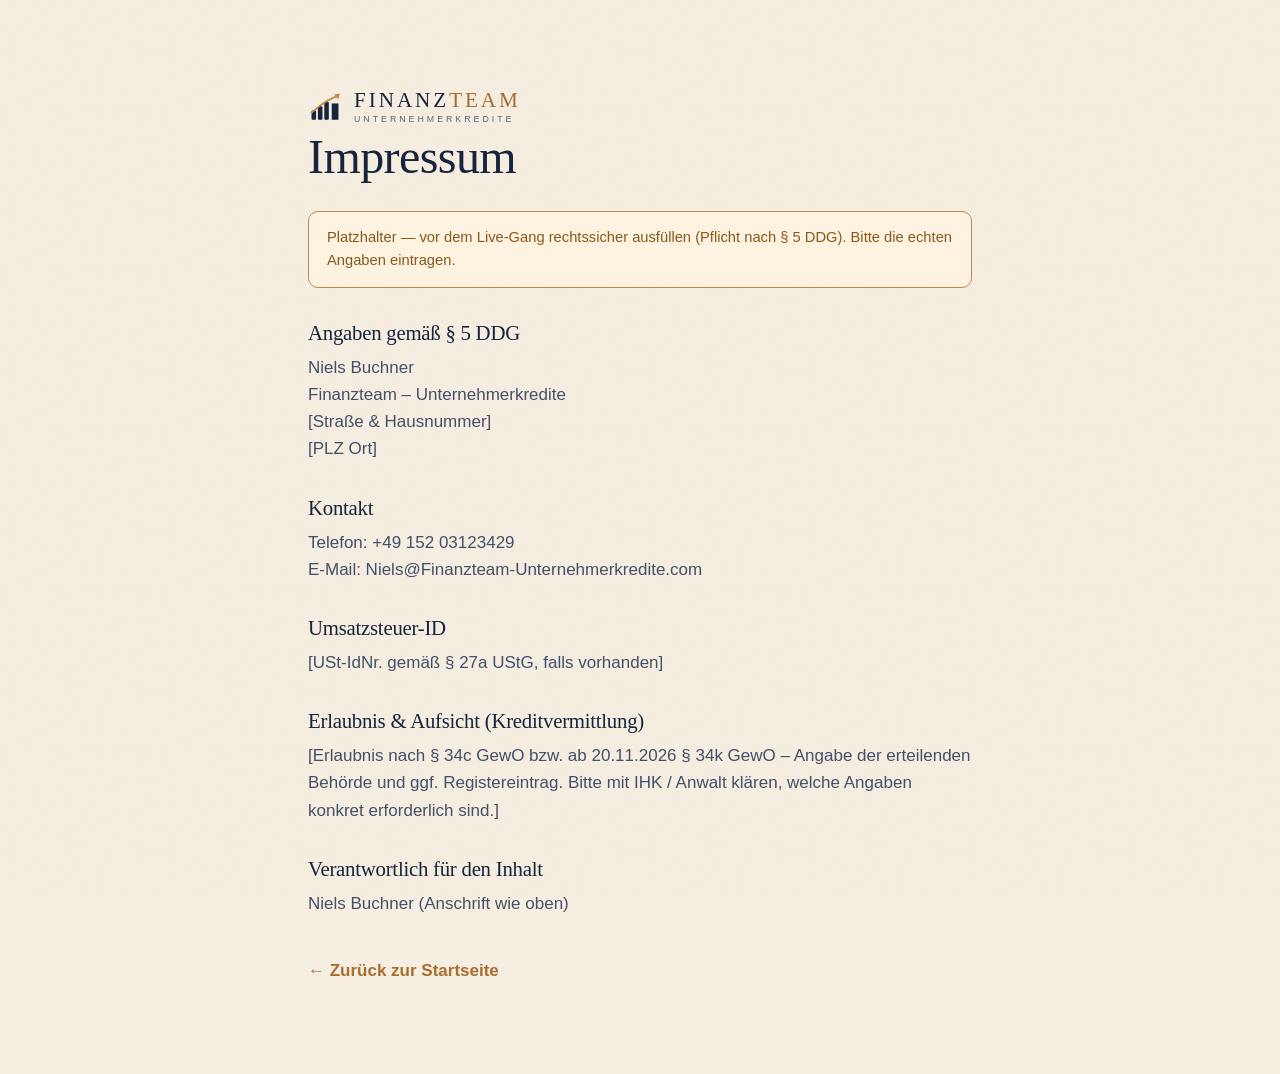
==== impressum.html @ 13399096 "feat: erste Landingpage Finanzteam – Unternehmerkredite (Niels Buchner) - Bespoke Static-Site (HTML/" ====
<!DOCTYPE html>
<html lang="de">
<head>
<meta charset="UTF-8" />
<meta name="viewport" content="width=device-width, initial-scale=1.0" />
<title>Impressum | Finanzteam – Unternehmerkredite</title>
<meta name="robots" content="noindex" />
<link rel="icon" href="favicon.svg" type="image/svg+xml" />
<link rel="stylesheet" href="styles.css" />
<style>
  .legal { max-width: 760px; margin-inline: auto; padding-block: clamp(40px,7vw,90px); }
  .legal h1 { font-size: clamp(2rem,5vw,3rem); margin-bottom: 28px; }
  .legal h2 { font-size: 1.3rem; margin: 34px 0 10px; }
  .legal p, .legal li { color:#44506a; }
  .legal .todo { background:#fff4e2; border:1px solid var(--copper); border-radius:10px; padding:14px 18px; color:#8a5a20; font-size:.92rem; margin:14px 0; }
  .legal a.back { display:inline-flex; align-items:center; gap:8px; margin-top:40px; font-weight:600; color:var(--copper-deep); }
</style>
</head>
<body>
<div class="container legal">
  <a class="wordmark" href="index.html"><svg class="mark" style="color:var(--navy);width:34px;height:34px"><use href="#mark"/></svg><span class="text"><span class="name">Finanz<b>team</b></span><span class="sub">Unternehmerkredite</span></span></a>

  <svg width="0" height="0" style="position:absolute"><symbol id="mark" viewBox="0 0 48 48"><rect x="5" y="29" width="6.4" height="13" rx="1.4" fill="currentColor"/><rect x="14" y="23" width="6.4" height="19" rx="1.4" fill="currentColor"/><rect x="23" y="17" width="6.4" height="25" rx="1.4" fill="currentColor"/><path d="M33.5 19h9.5v23h-9.5z" fill="currentColor"/><path d="M5 32C14 25 22 15 41.5 8.5" fill="none" stroke="#c2884a" stroke-width="2.6" stroke-linecap="round"/><path d="M37 6.5l8-1.4-2.2 7.8z" fill="#c2884a"/></symbol></svg>

  <h1>Impressum</h1>

  <div class="todo">Platzhalter — vor dem Live-Gang rechtssicher ausfüllen (Pflicht nach § 5 DDG). Bitte die echten Angaben eintragen.</div>

  <h2>Angaben gemäß § 5 DDG</h2>
  <p>
    Niels Buchner<br />
    Finanzteam – Unternehmerkredite<br />
    [Straße &amp; Hausnummer]<br />
    [PLZ Ort]
  </p>

  <h2>Kontakt</h2>
  <p>
    Telefon: +49 152 03123429<br />
    E-Mail: Niels@Finanzteam-Unternehmerkredite.com
  </p>

  <h2>Umsatzsteuer-ID</h2>
  <p>[USt-IdNr. gemäß § 27a UStG, falls vorhanden]</p>

  <h2>Erlaubnis &amp; Aufsicht (Kreditvermittlung)</h2>
  <p>
    [Erlaubnis nach § 34c GewO bzw. ab 20.11.2026 § 34k GewO – Angabe der erteilenden Behörde und ggf.
    Registereintrag. Bitte mit IHK / Anwalt klären, welche Angaben konkret erforderlich sind.]
  </p>

  <h2>Verantwortlich für den Inhalt</h2>
  <p>Niels Buchner (Anschrift wie oben)</p>

  <a class="back" href="index.html">← Zurück zur Startseite</a>
</div>
</body>
</html>
---- styles.css ----
/* =========================================================================
   Finanzteam – Unternehmerkredite · Niels Buchner
   Bespoke design system. Cream / Navy / Copper. Editorial, hand-crafted.
   ========================================================================= */

:root {
  /* Palette (von der Visitenkarte abgeleitet) */
  --navy-900: #0f1a2e;
  --navy:     #16243d;
  --navy-700: #20355a;
  --cream:    #f6efe1;
  --cream-2:  #fbf7ee;
  --paper:    #fffaf1;
  --ink:      #1b2536;
  --muted:    #5b6678;
  --copper:       #c2884a;
  --copper-deep:  #a96d30;
  --copper-light: #dcab6e;
  --line:    rgba(22, 36, 61, 0.14);
  --line-2:  rgba(22, 36, 61, 0.08);

  /* Type */
  --serif: "Fraunces", "Cormorant Garamond", Georgia, "Times New Roman", serif;
  --sans:  "Inter", -apple-system, BlinkMacSystemFont, "Segoe UI", Roboto, Helvetica, Arial, sans-serif;

  /* Rhythm */
  --container: 1180px;
  --gutter: clamp(20px, 5vw, 48px);
  --radius: 14px;
  --radius-sm: 9px;
  --shadow-soft: 0 18px 50px -28px rgba(15, 26, 46, 0.45);
  --shadow-card: 0 22px 60px -34px rgba(15, 26, 46, 0.55);
  --ease: cubic-bezier(0.22, 1, 0.36, 1);
}

/* ---------- Reset ---------- */
*, *::before, *::after { box-sizing: border-box; }
* { margin: 0; }
html { scroll-behavior: smooth; -webkit-text-size-adjust: 100%; }
@media (prefers-reduced-motion: reduce) {
  html { scroll-behavior: auto; }
  *, *::before, *::after { animation-duration: 0.001ms !important; transition-duration: 0.001ms !important; }
}
body {
  font-family: var(--sans);
  color: var(--ink);
  background: var(--cream);
  line-height: 1.6;
  font-size: 17px;
  -webkit-font-smoothing: antialiased;
  text-rendering: optimizeLegibility;
  overflow-x: hidden;
}
img, svg { display: block; max-width: 100%; }
a { color: inherit; text-decoration: none; }
button { font: inherit; cursor: pointer; border: none; background: none; color: inherit; }
ul { list-style: none; padding: 0; }
::selection { background: var(--copper); color: #fff; }

/* Subtle paper grain over the whole page */
body::before {
  content: "";
  position: fixed;
  inset: 0;
  z-index: 9999;
  pointer-events: none;
  opacity: 0.05;
  background-image: url("data:image/svg+xml,%3Csvg xmlns='http://www.w3.org/2000/svg' width='160' height='160'%3E%3Cfilter id='n'%3E%3CfeTurbulence type='fractalNoise' baseFrequency='0.85' numOctaves='2' stitchTiles='stitch'/%3E%3C/filter%3E%3Crect width='100%25' height='100%25' filter='url(%23n)'/%3E%3C/svg%3E");
  mix-blend-mode: multiply;
}

/* ---------- Layout ---------- */
.container { width: 100%; max-width: var(--container); margin-inline: auto; padding-inline: var(--gutter); }
section { position: relative; }
.section-pad { padding-block: clamp(64px, 9vw, 124px); }

/* ---------- Typography ---------- */
h1, h2, h3 { font-family: var(--serif); font-weight: 500; line-height: 1.06; letter-spacing: -0.012em; color: var(--navy); }
.display {
  font-size: clamp(2.55rem, 6vw, 4.6rem);
  font-weight: 480;
  font-optical-sizing: auto;
  letter-spacing: -0.02em;
}
h2.section-title { font-size: clamp(2rem, 4.4vw, 3.2rem); font-weight: 480; }
h3 { font-size: 1.32rem; letter-spacing: -0.01em; }
p { color: #44506a; }
.lead { font-size: clamp(1.08rem, 1.8vw, 1.32rem); color: #3c485f; line-height: 1.55; }

.eyebrow {
  font-family: var(--sans);
  font-size: 0.74rem;
  font-weight: 600;
  letter-spacing: 0.22em;
  text-transform: uppercase;
  color: var(--copper-deep);
  display: inline-flex;
  align-items: center;
  gap: 12px;
}
.eyebrow::before { content: ""; width: 26px; height: 1px; background: var(--copper); display: inline-block; }

.muted { color: var(--muted); }

/* ---------- Ornaments ---------- */
.diamond { color: var(--copper); font-size: 0.6em; transform: translateY(-1px); }
.rule-diamond {
  display: flex; align-items: center; gap: 14px; color: var(--copper);
}
.rule-diamond::before, .rule-diamond::after { content: ""; height: 1px; background: var(--line); flex: 1; }
.rule-diamond span { width: 7px; height: 7px; background: var(--copper); transform: rotate(45deg); }

/* ---------- Wordmark ---------- */
.wordmark { display: inline-flex; align-items: center; gap: 12px; }
.wordmark .mark { width: 38px; height: 38px; flex: none; }
.wordmark .text { display: flex; flex-direction: column; line-height: 1; }
.wordmark .name {
  font-family: var(--serif); font-weight: 520; font-size: 1.32rem; letter-spacing: 0.14em;
  color: var(--navy); text-transform: uppercase;
}
.wordmark .name b { color: var(--copper-deep); font-weight: 520; }
.wordmark .sub {
  font-family: var(--sans); font-size: 0.55rem; letter-spacing: 0.34em; text-transform: uppercase;
  color: var(--muted); margin-top: 4px;
}

/* ---------- Buttons ---------- */
.btn {
  display: inline-flex; align-items: center; gap: 10px; justify-content: center;
  padding: 14px 26px; border-radius: 100px; font-weight: 600; font-size: 0.96rem;
  letter-spacing: 0.005em; transition: transform .35s var(--ease), box-shadow .35s var(--ease), background .3s, color .3s;
  white-space: nowrap;
}
.btn svg { width: 18px; height: 18px; }
.btn-primary { background: var(--navy); color: #fff; box-shadow: 0 14px 30px -16px rgba(15,26,46,.7); }
.btn-primary:hover { background: var(--navy-900); transform: translateY(-2px); box-shadow: 0 20px 38px -16px rgba(15,26,46,.8); }
.btn-copper { background: var(--copper); color: #fff; box-shadow: 0 14px 30px -16px rgba(169,109,48,.8); }
.btn-copper:hover { background: var(--copper-deep); transform: translateY(-2px); }
.btn-ghost { border: 1px solid var(--line); color: var(--navy); background: rgba(255,255,255,.35); }
.btn-ghost:hover { border-color: var(--navy); transform: translateY(-2px); background: #fff; }
.btn-whats { background: #1faa54; color: #fff; }
.btn-whats:hover { background: #178a44; transform: translateY(-2px); }

/* ---------- Header ---------- */
.site-header {
  position: sticky; top: 0; z-index: 100;
  backdrop-filter: blur(10px);
  background: color-mix(in srgb, var(--cream) 82%, transparent);
  border-bottom: 1px solid transparent;
  transition: border-color .4s, background .4s, box-shadow .4s;
}
.site-header.scrolled { border-bottom-color: var(--line); box-shadow: 0 10px 30px -24px rgba(15,26,46,.5); }
.nav { display: flex; align-items: center; justify-content: space-between; height: 76px; }
.nav-links { display: flex; align-items: center; gap: 34px; }
.nav-links a { font-size: 0.93rem; font-weight: 500; color: #2c3957; position: relative; padding: 4px 0; }
.nav-links a::after {
  content: ""; position: absolute; left: 0; bottom: -2px; width: 0; height: 1.5px;
  background: var(--copper); transition: width .35s var(--ease);
}
.nav-links a:hover::after { width: 100%; }
.nav-cta { display: flex; align-items: center; gap: 16px; }
.nav-phone { display: inline-flex; align-items: center; gap: 8px; font-weight: 600; font-size: 0.92rem; color: var(--navy); }
.nav-phone svg { width: 16px; height: 16px; color: var(--copper-deep); }
.nav-toggle { display: none; width: 44px; height: 44px; border-radius: 10px; align-items: center; justify-content: center; }
.nav-toggle span { width: 22px; height: 2px; background: var(--navy); position: relative; transition: .3s; }
.nav-toggle span::before, .nav-toggle span::after { content:""; position:absolute; left:0; width:22px; height:2px; background:var(--navy); transition:.3s; }
.nav-toggle span::before { top: -7px; } .nav-toggle span::after { top: 7px; }
body.menu-open .nav-toggle span { background: transparent; }
body.menu-open .nav-toggle span::before { top:0; transform: rotate(45deg); }
body.menu-open .nav-toggle span::after { top:0; transform: rotate(-45deg); }

/* Mobile menu */
.mobile-menu {
  position: fixed; inset: 76px 0 0; z-index: 90; background: var(--cream);
  padding: 32px var(--gutter); display: flex; flex-direction: column; gap: 8px;
  transform: translateY(-12px); opacity: 0; pointer-events: none; transition: .35s var(--ease);
}
body.menu-open .mobile-menu { transform: none; opacity: 1; pointer-events: auto; }
.mobile-menu a { font-family: var(--serif); font-size: 1.7rem; color: var(--navy); padding: 12px 0; border-bottom: 1px solid var(--line-2); }
.mobile-menu .btn { margin-top: 18px; }

/* ---------- Hero ---------- */
.hero { padding-top: clamp(48px, 7vw, 96px); padding-bottom: clamp(56px, 8vw, 110px); overflow: hidden; }
.hero-grid { display: grid; grid-template-columns: 1.05fr 0.95fr; gap: clamp(36px, 6vw, 84px); align-items: center; }
.hero h1 { margin: 22px 0 0; }
.hero h1 .accent { color: var(--copper-deep); font-style: italic; }
.hero .lead { margin-top: 26px; max-width: 33ch; }
.hero-cta { display: flex; flex-wrap: wrap; gap: 14px; margin-top: 34px; }
.hero-trust { margin-top: 30px; display: flex; align-items: center; gap: 14px; font-size: 0.85rem; font-weight: 600; letter-spacing: 0.04em; color: var(--navy); text-transform: uppercase; }
.hero-trust .diamond { font-size: 0.5rem; }

/* Hero visual: premium navy panel echoing the card */
.hero-card {
  position: relative; background: linear-gradient(160deg, var(--navy) 0%, var(--navy-900) 100%);
  border-radius: 20px; padding: 40px 38px; color: #f3ecdd; box-shadow: var(--shadow-card);
  overflow: hidden; isolation: isolate;
}
.hero-card::after {
  content: ""; position: absolute; right: -60px; top: -60px; width: 200px; height: 200px;
  background: radial-gradient(circle, rgba(194,136,74,.35), transparent 70%); z-index: -1;
}
.hero-card .mark { width: 52px; height: 52px; margin-bottom: 22px; }
.hero-card .hc-claim { font-family: var(--serif); font-size: 1.7rem; line-height: 1.2; color: #fff; }
.hero-card .hc-claim em { color: var(--copper-light); font-style: italic; }
.hero-card .hc-line { height: 1px; background: rgba(255,255,255,.16); margin: 26px 0; }
.hero-card ul { display: grid; gap: 16px; }
.hero-card li { display: flex; align-items: center; gap: 14px; font-size: 0.98rem; color: #e7ddca; }
.hero-card li svg { width: 22px; height: 22px; color: var(--copper-light); flex: none; }
.hero-card .hc-badge {
  position: absolute; bottom: 0; left: 0; right: 0; padding: 13px; text-align: center;
  background: rgba(194,136,74,.16); font-size: 0.72rem; letter-spacing: 0.26em; text-transform: uppercase;
  color: var(--copper-light); font-weight: 600;
}
.hero-card { padding-bottom: 70px; }

/* ---------- Branchen-Band ---------- */
.branchband { border-block: 1px solid var(--line); background: var(--cream-2); }
.branchband .container { display: flex; flex-wrap: wrap; align-items: center; justify-content: center; gap: 10px 22px; padding-block: 22px; }
.branchband span.item { font-weight: 600; color: var(--navy); font-size: 0.94rem; letter-spacing: 0.02em; }
.branchband .diamond { font-size: 0.5rem; }

/* ---------- Section head ---------- */
.section-head { max-width: 640px; margin-bottom: clamp(36px, 5vw, 60px); }
.section-head.center { margin-inline: auto; text-align: center; }
.section-head.center .eyebrow { justify-content: center; }
.section-head h2 { margin-top: 18px; }
.section-head p { margin-top: 16px; }

/* ---------- Branchen grid ---------- */
.branchen { background: var(--cream); }
.cards { display: grid; grid-template-columns: repeat(3, 1fr); gap: 22px; }
.card {
  background: var(--paper); border: 1px solid var(--line-2); border-radius: var(--radius);
  padding: 30px 28px; transition: transform .4s var(--ease), box-shadow .4s var(--ease), border-color .4s;
  position: relative; overflow: hidden;
}
.card:hover { transform: translateY(-6px); box-shadow: var(--shadow-soft); border-color: var(--line); }
.card .icon-tile {
  width: 56px; height: 56px; border-radius: 13px; background: var(--navy);
  display: grid; place-items: center; margin-bottom: 22px; transition: background .4s;
}
.card .icon-tile svg { width: 28px; height: 28px; color: var(--copper-light); }
.card:hover .icon-tile { background: var(--navy-900); }
.card h3 { color: var(--navy); }
.card p { margin-top: 8px; font-size: 0.97rem; }
.card .pill {
  display: inline-flex; align-items: center; gap: 7px; margin-top: 18px;
  font-size: 0.76rem; font-weight: 600; letter-spacing: 0.04em; color: var(--copper-deep);
  text-transform: uppercase;
}
.card .pill::before { content:""; width: 6px; height: 6px; border-radius: 50%; background: var(--copper); }

/* ---------- Ablauf / Process ---------- */
.ablauf { background: var(--navy); color: #ece3d2; }
.ablauf h2, .ablauf .eyebrow { color: #fff; }
.ablauf .eyebrow { color: var(--copper-light); }
.ablauf .eyebrow::before { background: var(--copper-light); }
.ablauf p { color: #b9c2d4; }
.steps { display: grid; grid-template-columns: repeat(5, 1fr); gap: 0; margin-top: 20px; counter-reset: step; }
.step { padding: 30px 22px 30px 0; position: relative; }
.step::before {
  content: ""; position: absolute; left: 0; top: 46px; right: 0; height: 1px;
  background: rgba(255,255,255,.16);
}
.step .num {
  font-family: var(--serif); font-size: 2.4rem; color: var(--copper-light); line-height: 1;
  position: relative; z-index: 1; display: inline-block; background: var(--navy); padding-right: 14px;
}
.step h3 { color: #fff; font-size: 1.12rem; margin-top: 18px; }
.step p { margin-top: 8px; font-size: 0.92rem; }
.step .dot { position: absolute; left: 0; top: 41px; width: 11px; height: 11px; border-radius: 50%; background: var(--copper); box-shadow: 0 0 0 5px var(--navy); z-index: 2; }

/* ---------- Warum / USPs + claim ---------- */
.warum { background: var(--cream-2); }
.usp-grid { display: grid; grid-template-columns: repeat(4, 1fr); gap: 24px; }
.usp { }
.usp .ui { width: 46px; height: 46px; color: var(--copper-deep); margin-bottom: 16px; }
.usp .ui svg { width: 46px; height: 46px; }
.usp h3 { font-size: 1.16rem; color: var(--navy); }
.usp p { margin-top: 8px; font-size: 0.96rem; }

.claimband { text-align: center; padding-block: clamp(60px, 9vw, 110px); background: var(--cream); }
.claimband .q { font-family: var(--serif); font-size: clamp(2rem, 5vw, 3.4rem); color: var(--navy); line-height: 1.12; max-width: 16ch; margin-inline: auto; }
.claimband .q em { color: var(--copper-deep); font-style: italic; }
.claimband .sig { margin-top: 26px; font-size: 0.9rem; letter-spacing: 0.14em; text-transform: uppercase; color: var(--muted); font-weight: 600; }

/* ---------- Über ---------- */
.about { background: var(--navy-900); color: #ece3d2; }
.about-grid { display: grid; grid-template-columns: 0.8fr 1.2fr; gap: clamp(36px, 6vw, 72px); align-items: center; }
.about-portrait {
  aspect-ratio: 4/5; border-radius: 18px; background:
    radial-gradient(circle at 30% 20%, rgba(194,136,74,.4), transparent 60%),
    linear-gradient(160deg, var(--navy-700), var(--navy-900));
  display: grid; place-items: center; box-shadow: var(--shadow-card); border: 1px solid rgba(255,255,255,.08);
  position: relative; overflow: hidden;
}
.about-portrait .monogram { font-family: var(--serif); font-size: 5.5rem; color: rgba(255,255,255,.92); letter-spacing: 0.02em; }
.about-portrait .ring { position: absolute; inset: 22px; border: 1px solid rgba(220,171,110,.4); border-radius: 12px; }
.about .eyebrow { color: var(--copper-light); } .about .eyebrow::before { background: var(--copper-light); }
.about h2 { color: #fff; margin-top: 16px; }
.about p { color: #c6cedd; margin-top: 18px; }
.about .about-name { font-family: var(--serif); font-size: 1.3rem; color: #fff; margin-top: 26px; }
.about .about-role { font-size: 0.85rem; letter-spacing: 0.16em; text-transform: uppercase; color: var(--copper-light); margin-top: 4px; }
.about-actions { display: flex; flex-wrap: wrap; gap: 12px; margin-top: 26px; }

/* ---------- Kontakt ---------- */
.kontakt { background: var(--cream); }
.kontakt-grid { display: grid; grid-template-columns: 0.9fr 1.1fr; gap: clamp(36px, 6vw, 70px); }
.contact-methods { display: grid; gap: 16px; margin-top: 30px; }
.cm {
  display: flex; align-items: center; gap: 16px; padding: 18px 20px; border: 1px solid var(--line);
  border-radius: var(--radius-sm); background: var(--paper); transition: border-color .3s, transform .3s, box-shadow .3s;
}
.cm:hover { border-color: var(--copper); transform: translateY(-2px); box-shadow: var(--shadow-soft); }
.cm .cmi { width: 44px; height: 44px; border-radius: 11px; background: var(--navy); display: grid; place-items: center; flex: none; }
.cm .cmi svg { width: 20px; height: 20px; color: var(--copper-light); }
.cm .l { font-size: 0.74rem; letter-spacing: 0.16em; text-transform: uppercase; color: var(--muted); font-weight: 600; }
.cm .v { font-weight: 600; color: var(--navy); font-size: 1.02rem; word-break: break-word; }
.confidential { margin-top: 24px; display: flex; gap: 12px; align-items: flex-start; font-size: 0.88rem; color: var(--muted); }
.confidential svg { width: 20px; height: 20px; color: var(--copper-deep); flex: none; margin-top: 2px; }

/* Form */
.form-card { background: var(--paper); border: 1px solid var(--line); border-radius: var(--radius); padding: clamp(26px, 4vw, 40px); box-shadow: var(--shadow-soft); }
.form-row { display: grid; gap: 18px; }
.form-row.two { grid-template-columns: 1fr 1fr; }
.field { display: flex; flex-direction: column; gap: 7px; }
.field label { font-size: 0.82rem; font-weight: 600; color: var(--navy); letter-spacing: 0.01em; }
.field input, .field select, .field textarea {
  font: inherit; font-size: 0.98rem; padding: 13px 15px; border: 1px solid var(--line); border-radius: 10px;
  background: #fff; color: var(--ink); transition: border-color .25s, box-shadow .25s;
}
.field textarea { resize: vertical; min-height: 110px; }
.field input:focus, .field select:focus, .field textarea:focus {
  outline: none; border-color: var(--copper); box-shadow: 0 0 0 3px rgba(194,136,74,.18);
}
.form-card .btn { width: 100%; margin-top: 22px; }
.form-note { margin-top: 14px; font-size: 0.8rem; color: var(--muted); text-align: center; }
.form-feedback { margin-top: 14px; font-size: 0.9rem; text-align: center; color: var(--copper-deep); font-weight: 600; display: none; }

/* ---------- Footer ---------- */
.site-footer { background: var(--navy-900); color: #b7c0d2; padding-block: clamp(48px, 6vw, 76px) 30px; }
.footer-top { display: grid; grid-template-columns: 1.4fr 1fr 1fr; gap: 40px; }
.site-footer .wordmark .name { color: #fff; } .site-footer .wordmark .name b { color: var(--copper-light); }
.site-footer .wordmark .sub { color: #8b96ab; }
.footer-claim { font-family: var(--serif); font-size: 1.25rem; color: #e7ddca; margin-top: 20px; max-width: 24ch; }
.footer-claim em { color: var(--copper-light); font-style: italic; }
.footer-col h4 { font-size: 0.76rem; letter-spacing: 0.18em; text-transform: uppercase; color: #8b96ab; font-weight: 600; margin-bottom: 16px; }
.footer-col a, .footer-col p { display: block; color: #c6cedd; font-size: 0.95rem; padding: 5px 0; }
.footer-col a:hover { color: var(--copper-light); }
.footer-bottom { margin-top: 44px; padding-top: 24px; border-top: 1px solid rgba(255,255,255,.1); display: flex; flex-wrap: wrap; gap: 12px 24px; justify-content: space-between; font-size: 0.82rem; color: #8b96ab; }
.footer-bottom a:hover { color: var(--copper-light); }
.compliance-note { font-size: 0.78rem; color: #7e89a0; margin-top: 14px; line-height: 1.5; max-width: 70ch; }

/* ---------- Reveal animation ---------- */
.reveal { opacity: 0; transform: translateY(26px); transition: opacity .8s var(--ease), transform .8s var(--ease); }
.reveal.in { opacity: 1; transform: none; }
.reveal.d1 { transition-delay: .08s; } .reveal.d2 { transition-delay: .16s; }
.reveal.d3 { transition-delay: .24s; } .reveal.d4 { transition-delay: .32s; }
.reveal.d5 { transition-delay: .40s; }

/* ---------- Responsive ---------- */
@media (max-width: 980px) {
  .hero-grid { grid-template-columns: 1fr; }
  .hero-card { order: -1; max-width: 460px; }
  .about-grid { grid-template-columns: 1fr; }
  .about-portrait { max-width: 320px; }
  .kontakt-grid { grid-template-columns: 1fr; }
  .cards { grid-template-columns: repeat(2, 1fr); }
  .usp-grid { grid-template-columns: repeat(2, 1fr); }
  .steps { grid-template-columns: 1fr 1fr; gap: 10px; }
  .step::before { display: none; } .step .dot { display: none; }
  .step .num { background: transparent; }
  .footer-top { grid-template-columns: 1fr 1fr; }
}
@media (max-width: 760px) {
  .nav-links, .nav-phone { display: none; }
  .nav-toggle { display: flex; }
  .nav .btn { display: none; }
}
@media (max-width: 560px) {
  body { font-size: 16px; }
  .cards { grid-template-columns: 1fr; }
  .usp-grid { grid-template-columns: 1fr; }
  .steps { grid-template-columns: 1fr; }
  .form-row.two { grid-template-columns: 1fr; }
  .footer-top { grid-template-columns: 1fr; gap: 28px; }
  .hero-cta .btn { flex: 1 1 auto; }
}
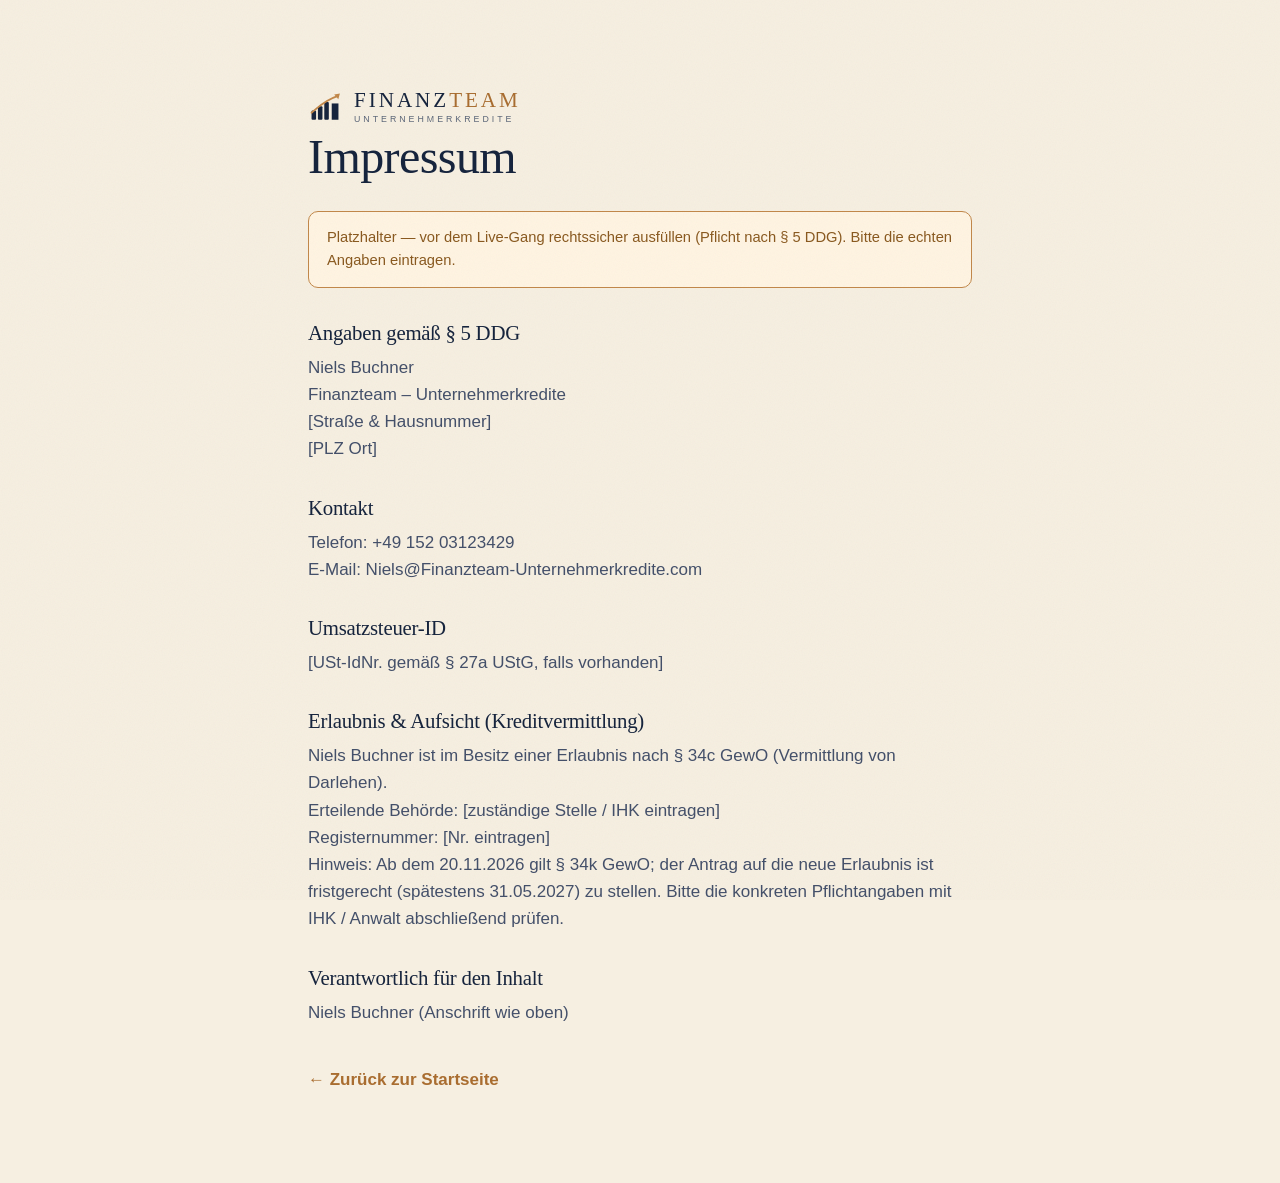
==== commit b3ece2a3: "feat: echte Trust-Elemente (§34c GewO, 24-48h Tempo) + Foto-Slot vorbereitet" ====
--- a/impressum.html
+++ b/impressum.html
@@ -45,8 +45,11 @@
 
   <h2>Erlaubnis &amp; Aufsicht (Kreditvermittlung)</h2>
   <p>
-    [Erlaubnis nach § 34c GewO bzw. ab 20.11.2026 § 34k GewO – Angabe der erteilenden Behörde und ggf.
-    Registereintrag. Bitte mit IHK / Anwalt klären, welche Angaben konkret erforderlich sind.]
+    Niels Buchner ist im Besitz einer Erlaubnis nach § 34c GewO (Vermittlung von Darlehen).<br />
+    Erteilende Behörde: [zuständige Stelle / IHK eintragen]<br />
+    Registernummer: [Nr. eintragen]<br />
+    Hinweis: Ab dem 20.11.2026 gilt § 34k GewO; der Antrag auf die neue Erlaubnis ist fristgerecht
+    (spätestens 31.05.2027) zu stellen. Bitte die konkreten Pflichtangaben mit IHK / Anwalt abschließend prüfen.
   </p>
 
   <h2>Verantwortlich für den Inhalt</h2>
--- a/styles.css
+++ b/styles.css
@@ -188,6 +188,8 @@
 .hero-cta { display: flex; flex-wrap: wrap; gap: 14px; margin-top: 34px; }
 .hero-trust { margin-top: 30px; display: flex; align-items: center; gap: 14px; font-size: 0.85rem; font-weight: 600; letter-spacing: 0.04em; color: var(--navy); text-transform: uppercase; }
 .hero-trust .diamond { font-size: 0.5rem; }
+.hero-creds { margin-top: 12px; font-size: 0.82rem; color: var(--muted); letter-spacing: 0.01em; }
+.hero-creds { display: inline-flex; align-items: center; }
 
 /* Hero visual: premium navy panel echoing the card */
 .hero-card {
@@ -296,6 +298,8 @@
 }
 .about-portrait .monogram { font-family: var(--serif); font-size: 5.5rem; color: rgba(255,255,255,.92); letter-spacing: 0.02em; }
 .about-portrait .ring { position: absolute; inset: 22px; border: 1px solid rgba(220,171,110,.4); border-radius: 12px; }
+.about-portrait .portrait-img { position: absolute; inset: 0; width: 100%; height: 100%; object-fit: cover; border-radius: 18px; z-index: 1; }
+.about-portrait:has(.portrait-img) .monogram { display: none; }
 .about .eyebrow { color: var(--copper-light); } .about .eyebrow::before { background: var(--copper-light); }
 .about h2 { color: #fff; margin-top: 16px; }
 .about p { color: #c6cedd; margin-top: 18px; }
@@ -377,6 +381,21 @@
   .nav-toggle { display: flex; }
   .nav .btn { display: none; }
 }
+
+/* ---------- Sticky Mobile CTA bar ---------- */
+.mobile-bar {
+  position: fixed; left: 0; right: 0; bottom: 0; z-index: 80;
+  display: none; gap: 10px; padding: 10px 14px calc(10px + env(safe-area-inset-bottom));
+  background: color-mix(in srgb, var(--cream) 92%, transparent);
+  backdrop-filter: blur(10px); border-top: 1px solid var(--line);
+  box-shadow: 0 -10px 30px -22px rgba(15,26,46,.6);
+}
+.mobile-bar .btn { flex: 1; padding: 13px 14px; font-size: 0.95rem; }
+@media (max-width: 760px) {
+  .mobile-bar { display: flex; }
+  body { padding-bottom: 76px; }
+  body.menu-open .mobile-bar { display: none; }
+}
 @media (max-width: 560px) {
   body { font-size: 16px; }
   .cards { grid-template-columns: 1fr; }
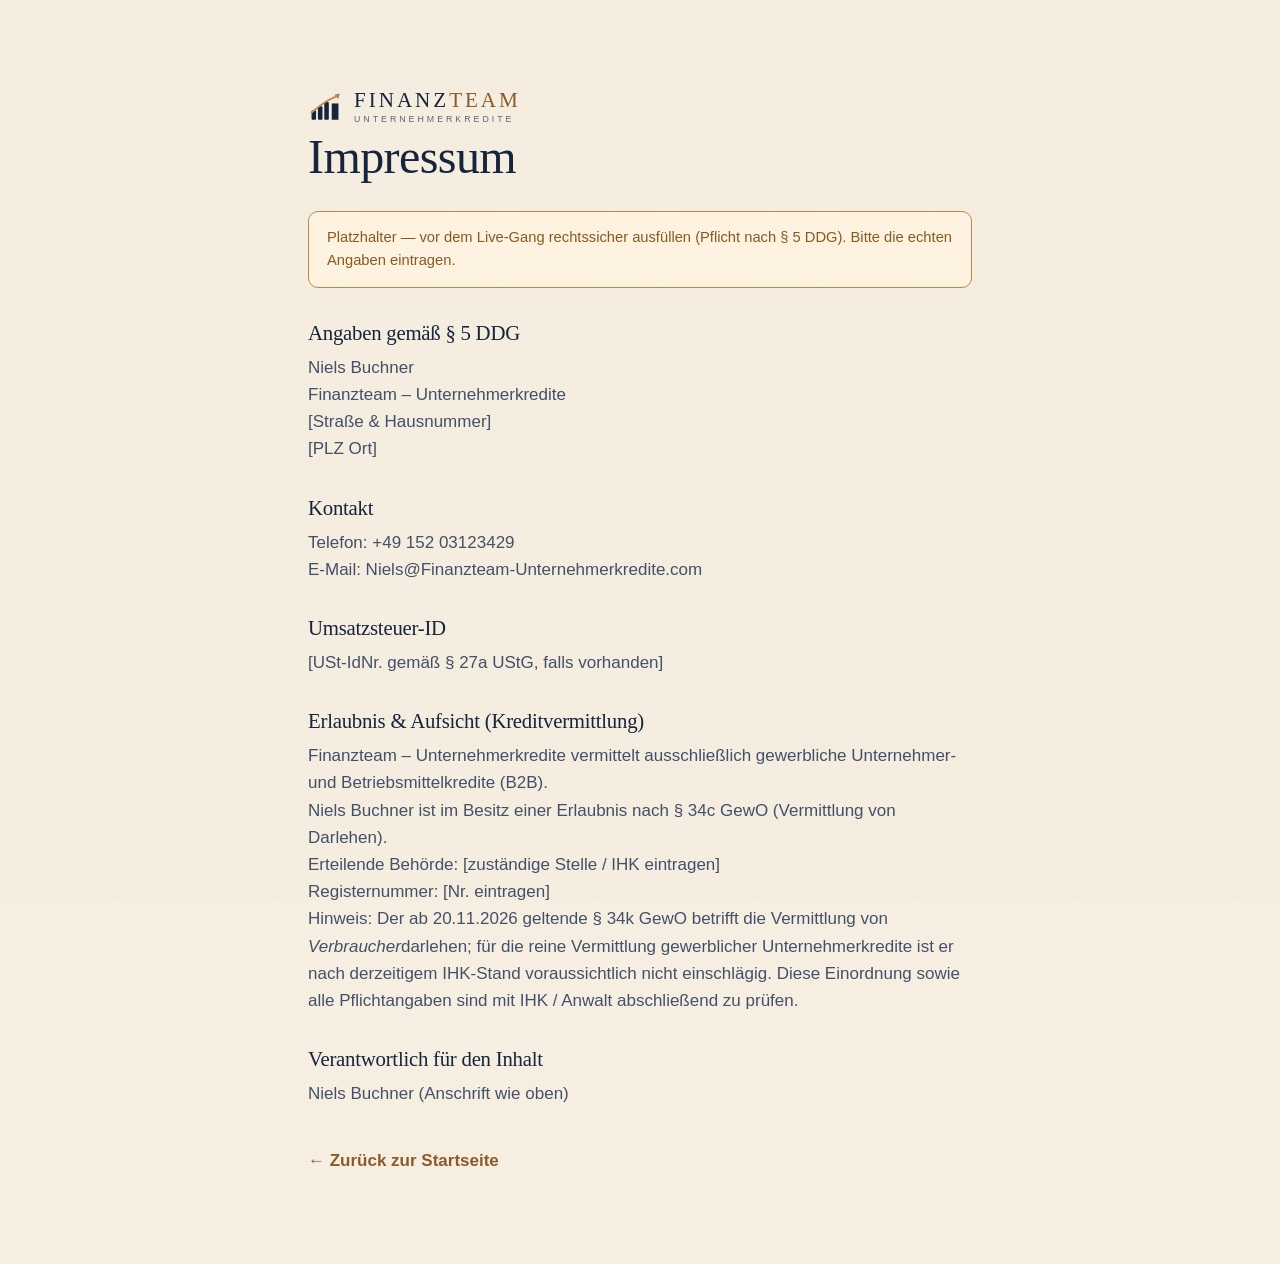
==== commit 2a77d471: "feat: B2B-only-Positionierung (sauberere 34c/34k-Rechtslage); docs: GTM-Blueprint aus ChatGPT (Repor" ====
--- a/impressum.html
+++ b/impressum.html
@@ -45,11 +45,13 @@
 
   <h2>Erlaubnis &amp; Aufsicht (Kreditvermittlung)</h2>
   <p>
+    Finanzteam – Unternehmerkredite vermittelt ausschließlich gewerbliche Unternehmer- und Betriebsmittelkredite (B2B).<br />
     Niels Buchner ist im Besitz einer Erlaubnis nach § 34c GewO (Vermittlung von Darlehen).<br />
     Erteilende Behörde: [zuständige Stelle / IHK eintragen]<br />
     Registernummer: [Nr. eintragen]<br />
-    Hinweis: Ab dem 20.11.2026 gilt § 34k GewO; der Antrag auf die neue Erlaubnis ist fristgerecht
-    (spätestens 31.05.2027) zu stellen. Bitte die konkreten Pflichtangaben mit IHK / Anwalt abschließend prüfen.
+    Hinweis: Der ab 20.11.2026 geltende § 34k GewO betrifft die Vermittlung von <em>Verbraucher</em>darlehen;
+    für die reine Vermittlung gewerblicher Unternehmerkredite ist er nach derzeitigem IHK-Stand voraussichtlich
+    nicht einschlägig. Diese Einordnung sowie alle Pflichtangaben sind mit IHK / Anwalt abschließend zu prüfen.
   </p>
 
   <h2>Verantwortlich für den Inhalt</h2>
--- a/styles.css
+++ b/styles.css
@@ -13,9 +13,9 @@
   --paper:    #fffaf1;
   --ink:      #1b2536;
   --muted:    #5b6678;
-  --copper:       #c2884a;
-  --copper-deep:  #a96d30;
-  --copper-light: #dcab6e;
+  --copper:       #c2884a;  /* Ornamente, Linien, Akzente auf Navy */
+  --copper-deep:  #8c5a2b;  /* Bronze: Textakzent auf Creme (WCAG-sicher) */
+  --copper-light: #dcab6e;  /* Gold: Akzent auf dunklem Grund */
   --line:    rgba(22, 36, 61, 0.14);
   --line-2:  rgba(22, 36, 61, 0.08);
 
@@ -182,7 +182,7 @@
 /* ---------- Hero ---------- */
 .hero { padding-top: clamp(48px, 7vw, 96px); padding-bottom: clamp(56px, 8vw, 110px); overflow: hidden; }
 .hero-grid { display: grid; grid-template-columns: 1.05fr 0.95fr; gap: clamp(36px, 6vw, 84px); align-items: center; }
-.hero h1 { margin: 22px 0 0; }
+.hero h1 { margin: 22px 0 0; font-size: clamp(2.2rem, 4.5vw, 3.7rem); line-height: 1.08; }
 .hero h1 .accent { color: var(--copper-deep); font-style: italic; }
 .hero .lead { margin-top: 26px; max-width: 33ch; }
 .hero-cta { display: flex; flex-wrap: wrap; gap: 14px; margin-top: 34px; }
@@ -320,7 +320,8 @@
 .cm .cmi svg { width: 20px; height: 20px; color: var(--copper-light); }
 .cm .l { font-size: 0.74rem; letter-spacing: 0.16em; text-transform: uppercase; color: var(--muted); font-weight: 600; }
 .cm .v { font-weight: 600; color: var(--navy); font-size: 1.02rem; word-break: break-word; }
-.confidential { margin-top: 24px; display: flex; gap: 12px; align-items: flex-start; font-size: 0.88rem; color: var(--muted); }
+.wa-note { margin-top: 16px; font-size: 0.8rem; color: var(--muted); }
+.confidential { margin-top: 14px; display: flex; gap: 12px; align-items: flex-start; font-size: 0.88rem; color: var(--muted); }
 .confidential svg { width: 20px; height: 20px; color: var(--copper-deep); flex: none; margin-top: 2px; }
 
 /* Form */
